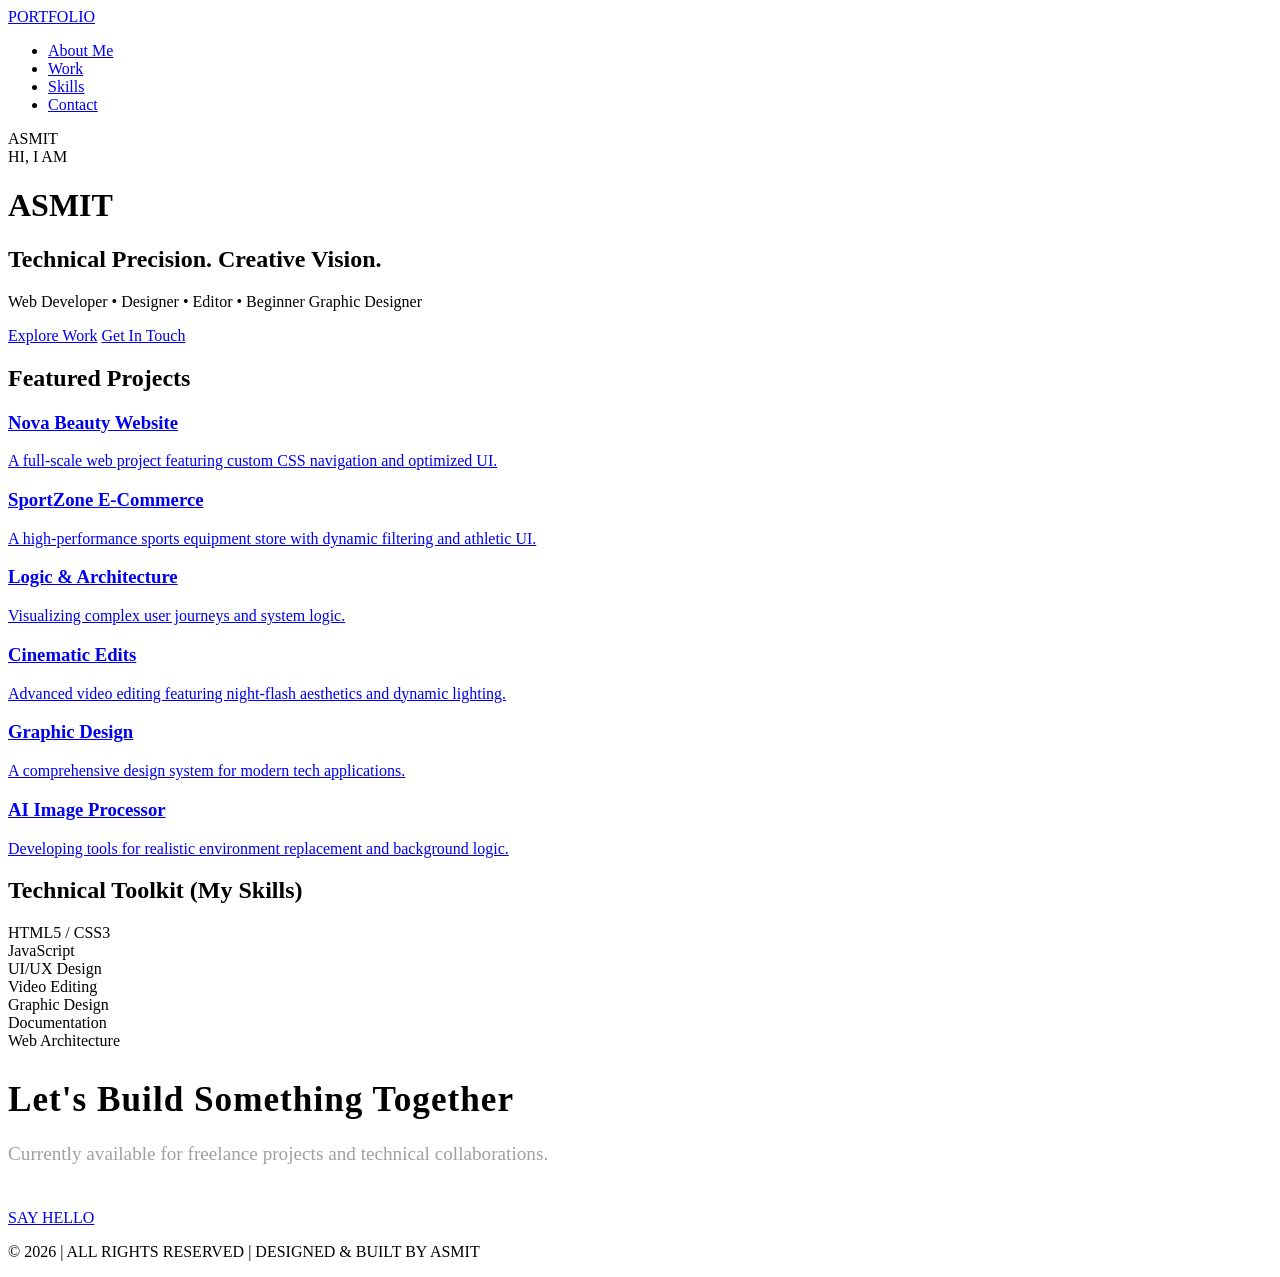
==== index.html @ d0f530a5 "Add files via upload" ====
<!DOCTYPE html>
<html lang="en">

<head>
    <meta charset="UTF-8">
    <meta name="viewport" content="width=device-width, initial-scale=1.0">
    <title>Asmit Portfolio | Developer & Designer</title>
    <link rel="icon" href="Media/logo/Portfolio.jpg">
    <link rel="stylesheet" href="CSS/style.css">
</head>

<body>
    <div id="menu-overlay" class="overlay"></div>
    <nav class="navbar">
        <div class="logo"><a href="index.html">PORTFOLIO</a></div>

        <ul class="nav-links" id="nav-links">
            <li><a href="about.html">About Me</a></li>
            <li><a href="#work">Work</a></li>
            <li><a href="#skills">Skills</a></li>
            <li><a href="contact.html">Contact</a></li>
        </ul>

        <div class="hamburger" id="hamburger">
            <div class="line"></div>
            <div class="line"></div>
            <div class="line"></div>
        </div>
    </nav>

    <header class="hero">
        <div class="hero-bg-text">ASMIT</div>

        <div class="hero-content">
            <div class="personal-branding">
                <span class="greeting">HI, I AM</span>
                <h1 class="main-name">ASMIT</h1>
            </div>
            <h2 class="hero-tagline">Technical Precision. <span class="cyan-glow">Creative Vision.</span></h2>
            <p class="hero-sub">Web Developer • Designer • Editor • Beginner Graphic Designer</p>

            <div class="hero-btns">
                <a href="#work" class="btn primary-btn">Explore Work</a>
                <a href="contact.html" class="btn secondary-btn">Get In Touch</a>
            </div>
        </div>
    </header>

    <section id="work" class="section">
        <h2 class="section-title">Featured Projects</h2>

        <div class="project-grid">
            <div class="project-card reveal">
                <a href="https://asmitnovabeauty.netlify.app/html/" target="_blank" class="project-link">
                    <div class="project-img" id="web-project"></div>
                    <div class="project-info">
                        <h3>Nova Beauty Website</h3>
                        <p>A full-scale web project featuring custom CSS navigation and optimized UI.</p>
                    </div>
                </a>
            </div>

            <div class="project-card reveal">
                <a href="https://asmitsportzone.netlify.app/html/" target="_blank" class="project-link">
                    <div class="project-img" id="sportzone-project"></div>
                    <div class="project-info">
                        <h3>SportZone E-Commerce</h3>
                        <p>A high-performance sports equipment store with dynamic filtering and athletic UI.</p>
                    </div>
                </a>
            </div>

            <div class="project-card reveal">
                <a href="work.html#logic" class="project-link">
                    <div class="project-img" id="logic-project"></div>
                    <div class="project-info">
                        <h3>Logic & Architecture</h3>
                        <p>Visualizing complex user journeys and system logic.</p>
                    </div>
                </a>
            </div>

            <div class="project-card reveal">
                <a href="work.html#edit" class="project-link">
                    <div class="project-img" id="edit-project"></div>
                    <div class="project-info">
                        <h3>Cinematic Edits</h3>
                        <p>Advanced video editing featuring night-flash aesthetics and dynamic lighting.</p>
                    </div>
                </a>
            </div>

            <div class="project-card reveal">
                <a href="work.html#graphic" class="project-link">
                    <div class="project-img" id="design-project"></div>
                    <div class="project-info">
                        <h3>Graphic Design</h3>
                        <p>A comprehensive design system for modern tech applications.</p>
                    </div>
                </a>
            </div>

            <div class="project-card reveal">
                <a href="work.html#AI" class="project-link">
                    <div class="project-img" id="app-project"></div>
                    <div class="project-info">
                        <h3>AI Image Processor</h3>
                        <p>Developing tools for realistic environment replacement and background logic.</p>
                    </div>
                </a>
            </div>
        </div>
    </section>

    <section id="skills" class="section reveal">
        <h2 class="section-title">Technical Toolkit <span class="cyan-glow">(My Skills)</span></h2>
        <div class="skills-grid">
            <div class="skill-item">HTML5 / CSS3</div>
            <div class="skill-item">JavaScript</div>
            <div class="skill-item">UI/UX Design</div>
            <div class="skill-item">Video Editing</div>
            <div class="skill-item">Graphic Design</div>
            <div class="skill-item">Documentation</div>
            <div class="skill-item">Web Architecture</div>
        </div>
    </section>


    <footer id="contact" class="section reveal">
        <div class="footer-content">
            <h2 class="cyan-glow"
                style="font-size: 2.2rem; font-weight: 800; letter-spacing: 1px; margin-bottom: 1rem;">
                Let's Build Something Together
            </h2>

            <p style="margin-bottom: 2.5rem; color: #a0a0a0; font-size: 1.2rem; line-height: 1.6; font-weight: 400;">
                Currently available for freelance projects and technical collaborations.
            </p>

            <a href="contact.html" class="btn primary-btn">SAY HELLO</a>

            <div class="footer-bottom">
                <p>© 2026 | ALL RIGHTS RESERVED | DESIGNED & BUILT BY <span>ASMIT</span></p>
            </div>
        </div>
    </footer>

    <script src="JS/main.js"></script>
</body>

</html>
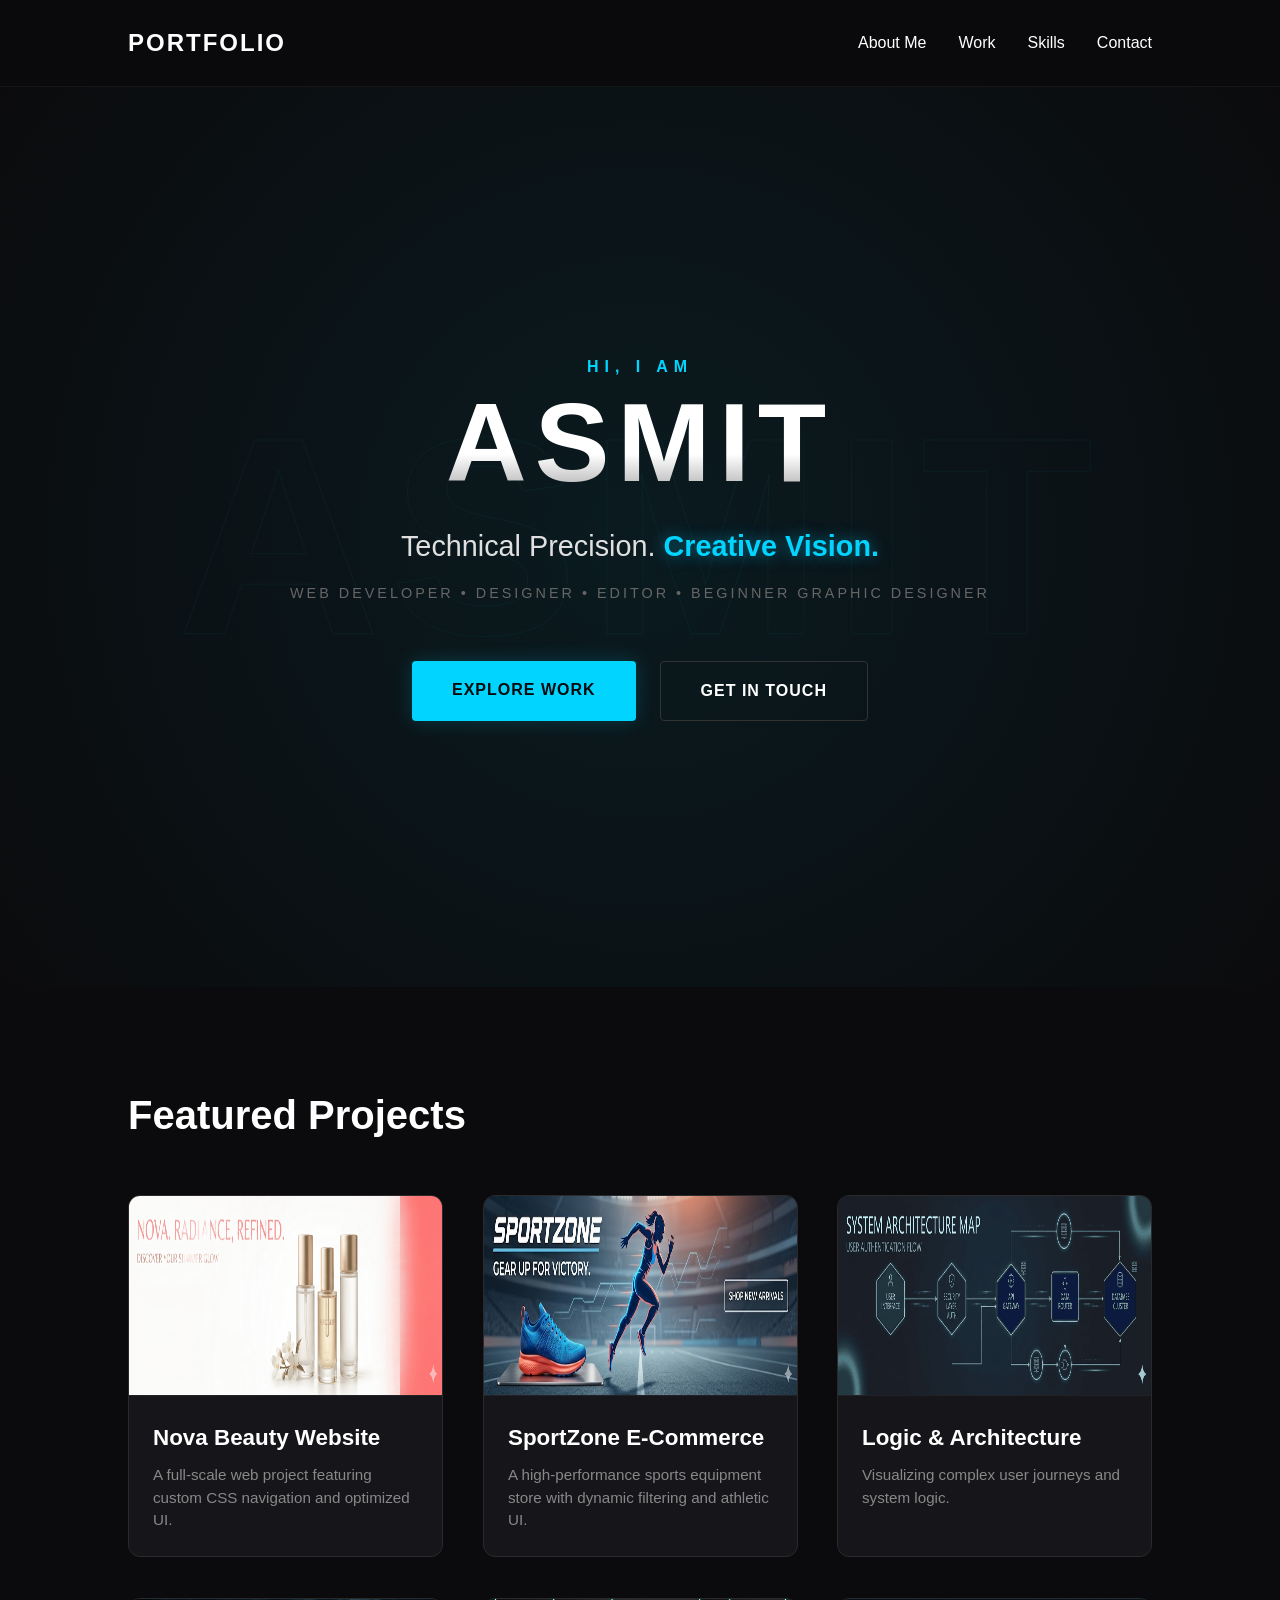
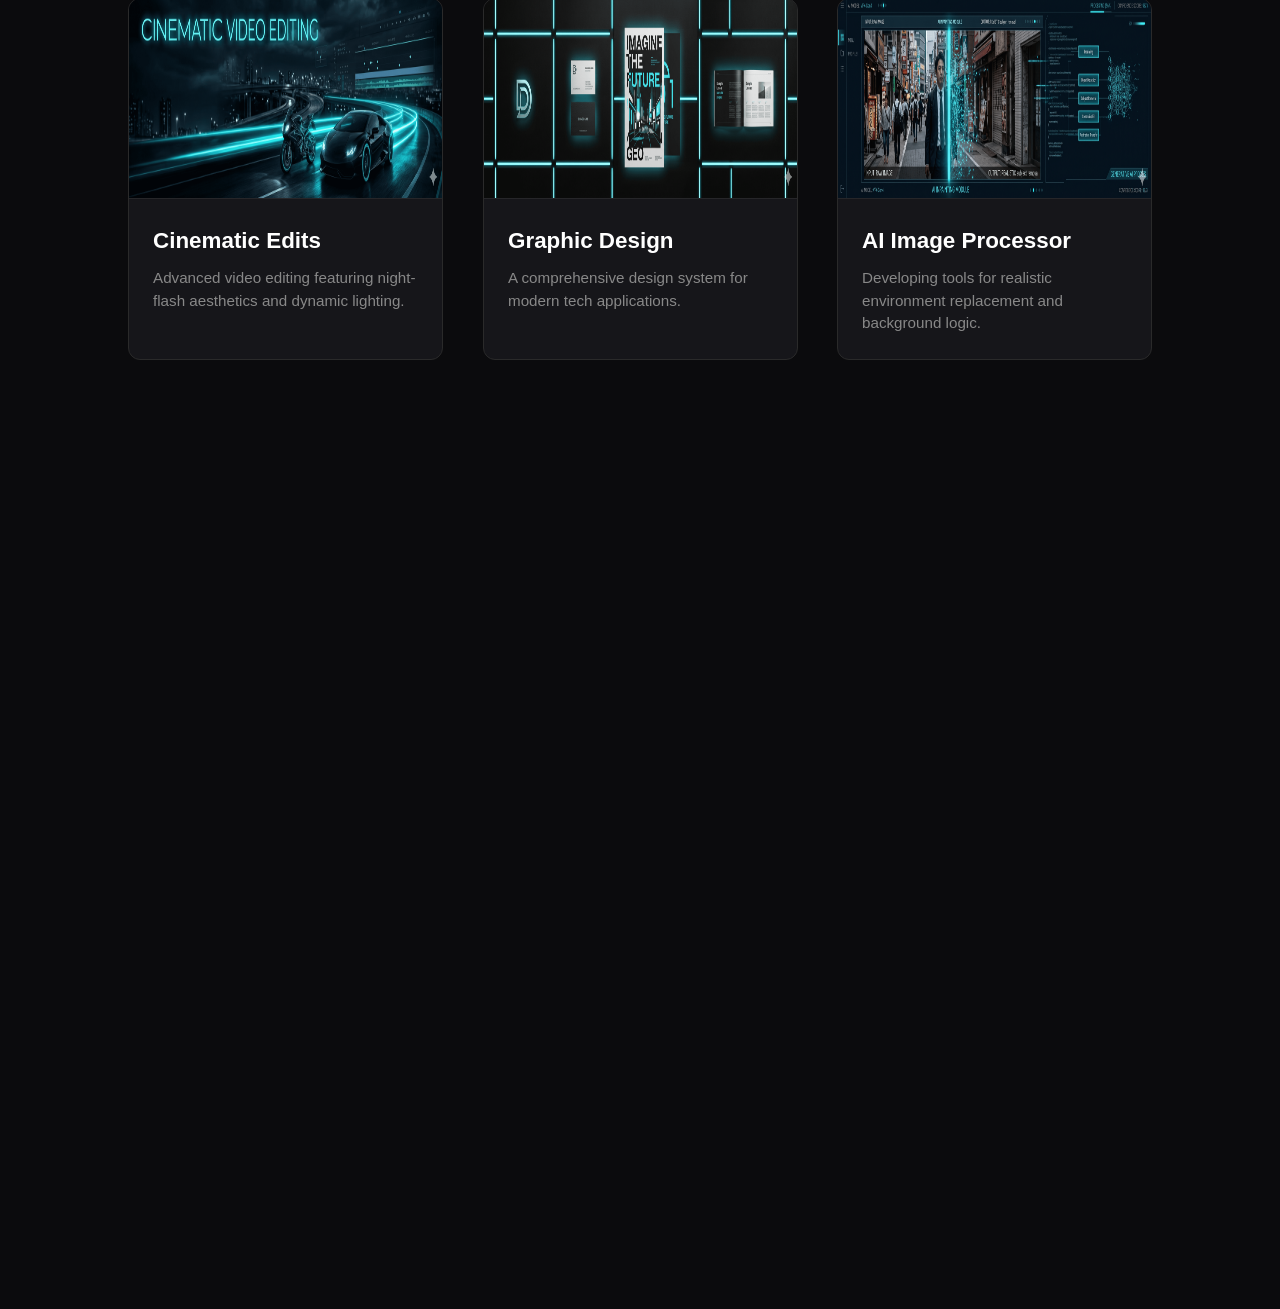
==== commit c5888ab3: "Add files via upload" ====
--- a/index.html
+++ b/index.html
@@ -7,6 +7,22 @@
     <title>Asmit Portfolio | Developer & Designer</title>
     <link rel="icon" href="Media/logo/Portfolio.jpg">
     <link rel="stylesheet" href="CSS/style.css">
+    <meta name="description"
+        content="Technical Precision. Creative Vision. Explore my web projects and cinematic video edits.">
+
+    <meta property="og:type" content="website">
+    <!-- <meta property="og:url" content="https://asmit666.github.io/asmit-portfolio/"> -->
+    <meta property="og:url" content="https://asmitsportfolio.netlify.app">
+    <meta property="og:title" content="Asmit Portfolio | Developer & Editor">
+    <meta property="og:description"
+        content="Technical Precision. Creative Vision. Explore my web projects and cinematic video edits.">
+    <meta property="og:image" content="https://asmit666.github.io/asmit-portfolio/Media/logo/Portfolio.jpg">
+    <meta property="twitter:card" content="summary_large_image">
+    <meta property="twitter:url" content="https://asmitsportfolio.netlify.app">
+    <meta property="twitter:title" content="Asmit Portfolio | Developer & Editor">
+    <meta property="twitter:description"
+        content="Technical Precision. Creative Vision. Explore my web projects and cinematic video edits.">
+    <meta property="twitter:image" content="https://asmit666.github.io/asmit-portfolio/Media/logo/Portfolio.jpg">
 </head>
 
 <body>
--- a/CSS/style.css
+++ b/CSS/style.css
@@ -0,0 +1,1755 @@
+/* =========================================
+   1. GLOBAL RESET & BASE STYLES
+   ========================================= */
+* {
+    margin: 0;
+    padding: 0;
+    box-sizing: border-box;
+    font-family: 'Segoe UI', Tahoma, Geneva, Verdana, sans-serif;
+}
+
+/* Cleaned Global Reset */
+/* Cleaned Global Reset */
+html {
+    scroll-behavior: smooth;
+}
+
+/* THE FIX: Only the body gets the x-axis lock. */
+body {
+    background-color: #0b0b0d;
+    color: #e0e0e0;
+    line-height: 1.6;
+    width: 100%;
+    min-height: 100vh;
+    position: relative;
+    overflow-x: hidden;
+}
+
+/* Mobile Scroll Lock (Cleaned to prevent jumping) */
+@media (max-width: 768px) {
+    body.no-scroll {
+        overflow: hidden !important;
+        height: 100vh !important;
+        position: fixed !important;
+    }
+
+    html {
+        overflow-x: hidden !important;
+    }
+}
+
+/* =========================================
+   2. NAVBAR STYLES
+   ========================================= */
+.navbar {
+    display: flex;
+    justify-content: space-between;
+    align-items: center;
+    padding: 1.5rem 10%;
+    background: rgba(11, 11, 13, 0.95);
+    backdrop-filter: blur(10px);
+    border-bottom: 1px solid rgba(255, 255, 255, 0.05);
+    position: sticky;
+    top: 0;
+    z-index: 1500;
+    /* Stays above everything */
+    filter: none !important;
+}
+
+.logo a {
+    font-size: 1.5rem;
+    font-weight: 800;
+    letter-spacing: 2px;
+    color: #fff;
+    text-decoration: none;
+    transition: 0.3s ease;
+}
+
+.logo a:hover {
+    color: #00d4ff;
+}
+
+.nav-links {
+    display: flex;
+    list-style: none;
+}
+
+.nav-links li a {
+    color: #fff;
+    text-decoration: none;
+    margin-left: 2rem;
+    font-weight: 500;
+    transition: 0.3s;
+    font-size: 1rem;
+}
+
+.nav-links li a:hover {
+    color: #00d4ff;
+}
+
+
+/* --- Hamburger Icon Styles --- */
+.hamburger {
+    display: none;
+    /* Desktop default */
+    flex-direction: column;
+    justify-content: space-around;
+    width: 30px;
+    /* Explicit width */
+    height: 21px;
+    /* Explicit height */
+    background: transparent;
+    border: none;
+    cursor: pointer;
+    padding: 0;
+    z-index: 2100;
+    /* Must be higher than the tray */
+}
+
+.line {
+    width: 30px;
+    height: 3px;
+    background-color: #00d4ff;
+    /* Using your Cyan Glow so it stands out */
+    border-radius: 10px;
+    transition: all 0.3s linear;
+    position: relative;
+}
+
+@media (max-width: 768px) {
+    .hamburger {
+        display: flex;
+        /* Show on mobile */
+    }
+}
+
+@media (max-width: 768px) {
+    .nav-links {
+        position: fixed;
+        right: -100%;
+        top: 0;
+        width: 60%;
+        /* Narrower, more professional width */
+        height: 100vh;
+        background: #0b0b0d;
+        display: flex;
+        flex-direction: column;
+        align-items: flex-start;
+        /* Align text to the left */
+        justify-content: center;
+        padding-left: 40px;
+        /* Give the text some breathing room from the edge */
+        transition: 0.4s cubic-bezier(0.4, 0, 0.2, 1);
+        z-index: 2000;
+        box-shadow: -10px 0 30px rgba(0, 0, 0, 0.9);
+        border-left: 1px solid #1a1a1a;
+        filter: none !important;
+    }
+
+    .nav-links.active {
+        right: 0;
+        /* Slide in perfectly */
+    }
+
+    .nav-links li {
+        margin: 1rem 0;
+        /* Space out the links vertically */
+    }
+
+    .nav-links li a {
+        font-size: 1.2rem;
+        /* Slightly smaller, cleaner font */
+        letter-spacing: 2px;
+        text-transform: uppercase;
+    }
+}
+
+.no-scroll {
+    overflow: hidden;
+}
+
+.no-scroll .hero,
+.no-scroll .section {
+    filter: none !important;
+    /* Remove the smudge */
+}
+
+.navbar,
+.nav-links,
+.hamburger {
+    filter: none !important;
+    /* Forces these to stay crisp */
+    -webkit-filter: none !important;
+}
+
+
+/* --- Animation Styles --- */
+/* Reveal Base State */
+/* --- Animation Base States --- */
+.reveal {
+    opacity: 0;
+    transform: translateY(20px);
+    transition: opacity 0.5s ease-out, transform 0.5s ease-out;
+    visibility: hidden;
+    will-change: opacity, transform;
+}
+
+/* --- Animation Active State (Triggered by JS) --- */
+.reveal.active {
+    opacity: 1;
+    transform: translateY(0);
+    visibility: visible;
+}
+
+/* Optional: Staggered animation for project cards */
+.project-card.reveal {
+    transition-delay: 0.2s;
+    /* Wait a tiny bit before showing cards */
+}
+
+/* Hamburger "X" Animation */
+.hamburger.toggle .line:nth-child(1) {
+    transform: rotate(-45deg) translate(-5px, 6px);
+}
+
+.hamburger.toggle .line:nth-child(2) {
+    opacity: 0;
+}
+
+.hamburger.toggle .line:nth-child(3) {
+    transform: rotate(45deg) translate(-5px, -6px);
+}
+
+/* =========================================
+   3. HERO SECTION (The "Leak-Proof" Panel)
+   ========================================= */
+.hero {
+    height: 100vh;
+    display: flex;
+    align-items: center;
+    justify-content: center;
+    text-align: center;
+    position: relative;
+    overflow: hidden;
+    /* Central Radial Glow */
+    background: radial-gradient(circle at center,
+            rgba(0, 212, 255, 0.08) 0%,
+            rgba(11, 11, 13, 1) 100%);
+}
+
+/* Giant Watermark Background */
+.hero-bg-text {
+    position: absolute;
+    font-size: 22vw;
+    font-weight: 900;
+    color: transparent;
+    -webkit-text-stroke: 1px rgba(0, 212, 255, 0.05);
+    top: 50%;
+    left: 50%;
+    transform: translate(-50%, -50%);
+    z-index: 1;
+    /* Lowest Layer */
+    pointer-events: none;
+    /* CRITICAL: Clicks pass right through to buttons */
+    letter-spacing: 10px;
+    user-select: none;
+    white-space: nowrap;
+}
+
+/* Foreground Container */
+.hero-content {
+    position: relative;
+    z-index: 10;
+    /* Above the background text */
+    max-width: 1000px;
+    padding: 0 20px;
+}
+
+.greeting {
+    font-size: 1rem;
+    letter-spacing: 6px;
+    color: #00d4ff;
+    font-weight: 600;
+    display: block;
+    margin-bottom: 0.5rem;
+}
+
+.main-name {
+    font-size: 7rem;
+    font-weight: 900;
+    letter-spacing: 8px;
+    line-height: 1;
+    margin-bottom: 1.5rem;
+    background: linear-gradient(to bottom, #ffffff 60%, #a0a0a0 100%);
+    background-clip: text;
+    -webkit-background-clip: text;
+    color: transparent;
+    -webkit-text-fill-color: transparent;
+    text-transform: uppercase;
+}
+
+.hero-tagline {
+    font-size: 1.8rem;
+    font-weight: 400;
+    margin-bottom: 0.8rem;
+}
+
+.cyan-glow {
+    color: #00d4ff;
+    font-weight: 600;
+    text-shadow: 0 0 15px rgba(0, 212, 255, 0.5);
+}
+
+.hero-sub {
+    color: #666;
+    font-size: 0.9rem;
+    letter-spacing: 3px;
+    text-transform: uppercase;
+    margin-bottom: 3.5rem;
+}
+
+/* =========================================
+   4. BUTTON STYLES
+   ========================================= */
+.hero-btns {
+    display: flex;
+    gap: 1.5rem;
+    justify-content: center;
+}
+
+.btn {
+    padding: 1rem 2.5rem;
+    border-radius: 4px;
+    text-decoration: none;
+    text-transform: uppercase;
+    letter-spacing: 1px;
+    font-weight: 700;
+    transition: 0.4s cubic-bezier(0.25, 1, 0.5, 1);
+}
+
+.primary-btn {
+    background: #00d4ff;
+    color: #0b0b0d;
+    box-shadow: 0 0 20px rgba(0, 212, 255, 0.2);
+}
+
+.secondary-btn {
+    border: 1px solid #333;
+    color: #ffffff;
+}
+
+.btn:hover {
+    transform: translateY(-5px);
+    background: #ffffff;
+    color: #0b0b0d;
+    box-shadow: 0 10px 30px rgba(255, 255, 255, 0.3);
+}
+
+
+/* =========================================
+   PROJECT SECTION STYLES
+   ========================================= */
+.section {
+    padding: 6rem 10%;
+    background-color: #0b0b0d;
+    /* Ensures a solid floor for the section */
+    position: relative;
+    z-index: 5;
+}
+
+.section-title {
+    font-size: 2.5rem;
+    margin-bottom: 3rem;
+    color: #fff;
+    text-align: left;
+}
+
+.project-grid {
+    display: grid;
+    grid-template-columns: repeat(3, 1fr);
+    /* 3 Equal Columns */
+    gap: 2rem;
+}
+
+.project-card {
+    background: #16161a;
+    border-radius: 12px;
+    border: 1px solid #2a2a2a;
+    overflow: hidden;
+    transition: transform 0.6s ease, border-color 0.6s ease;
+    cursor: pointer;
+    position: relative;
+}
+
+.project-card a {
+    text-decoration: none;
+    color: inherit;
+    display: block;
+    width: 100%;
+    height: 100%;
+}
+
+/* The Link Wrapper */
+.project-link {
+    text-decoration: none;
+    color: inherit;
+    display: block;
+}
+
+.project-card:hover {
+    transform: translateY(-10px);
+    border-color: #00d4ff;
+    box-shadow: 0 10px 30px rgba(0, 212, 255, 0.1);
+}
+
+/* Image Handling */
+.project-img {
+    height: 200px;
+    background-size: 100% 100%;
+    /* background-size: cover;  */
+    background-position: center;
+    background-repeat: no-repeat;
+    transition: transform 0.6s ease;
+    border-bottom: 1px solid rgba(255, 255, 255, 0.05);
+}
+
+.project-card:hover .project-img {
+    transform: scale(1.05);
+}
+
+/* Project Info Text */
+.project-info {
+    padding: 1.5rem;
+}
+
+.project-info h3 {
+    font-size: 1.4rem;
+    margin-bottom: 0.5rem;
+    color: #fff;
+    transition: color 0.6s;
+}
+
+.project-card:hover h3 {
+    color: #00d4ff;
+}
+
+.project-info p {
+    color: #888;
+    font-size: 0.95rem;
+    line-height: 1.5;
+}
+
+/* Specific Project Backgrounds */
+#web-project {
+    background-image: url('../Media/Project/Nova Beauty.png');
+}
+
+#sportzone-project {
+    background-image: url('../Media/Project/Sportzone.png');
+}
+
+#logic-project {
+    background-image: url('../Media/Project/logic-hero.png');
+}
+
+/* Update the Project Grid to handle more items */
+.project-grid {
+    display: grid;
+    grid-template-columns: repeat(3, 1fr);
+    /* 3 cards per row on Desktop */
+    gap: 2.5rem;
+    /* Slightly more gap for the 6-card layout */
+}
+
+/* Specific Project Backgrounds (Placeholders) */
+#edit-project {
+    background-color: #1a1a1e;
+    background-image: url('../Media/Project/VideoEdit3.png');
+}
+
+#design-project {
+    background-color: #1a1a1e;
+    background-image: url('../Media/Project/Design.png');
+}
+
+#app-project {
+    background-color: #1a1a1e;
+    background-image: url('../Media/Project/AI.png');
+}
+
+/* Tablet Fix: 2 cards per row */
+@media (max-width: 1024px) {
+    .project-grid {
+        grid-template-columns: repeat(2, 1fr);
+    }
+}
+
+/* Mobile Fix: 1 card per row */
+@media (max-width: 768px) {
+    .project-grid {
+        grid-template-columns: 1fr;
+    }
+}
+
+
+/* --- Skills Section --- */
+.skills-grid {
+    display: flex;
+    flex-wrap: wrap;
+    gap: 1.2rem;
+    justify-content: flex-start;
+}
+
+.skill-item {
+    padding: 0.8rem 1.8rem;
+    background: #16161a;
+    border: 1px solid #2a2a2a;
+    border-radius: 4px;
+    font-size: 0.95rem;
+    font-weight: 500;
+    color: #a0a0a0;
+    transition: all 0.3s ease;
+    cursor: default;
+    border-bottom: 2px solid transparent;
+}
+
+.skill-item:hover {
+    color: #ffffff;
+    background: #1c1c21;
+    border-color: #333;
+    border-bottom: 2px solid #00d4ff;
+    /* Our signature Cyan glow */
+    transform: translateY(-5px);
+    box-shadow: 0 10px 20px rgba(0, 0, 0, 0.4);
+}
+
+
+
+
+/* =========================================
+   5. MOBILE RESPONSIVENESS
+   ========================================= */
+@media (max-width: 768px) {
+    .main-name {
+        font-size: 3.5rem;
+        letter-spacing: 4px;
+    }
+
+    .hero-tagline {
+        font-size: 1.3rem;
+    }
+
+    .hero-btns {
+        flex-direction: column;
+        align-items: center;
+    }
+}
+
+/* =========================================
+   RESPONSIVE GRID
+   ========================================= */
+@media (max-width: 1024px) {
+    .project-grid {
+        grid-template-columns: repeat(2, 1fr);
+    }
+}
+
+@media (max-width: 768px) {
+    .project-grid {
+        grid-template-columns: 1fr;
+    }
+
+    .section {
+        padding: 4rem 5%;
+    }
+}
+
+/* Mobile adjust for skills */
+@media (max-width: 768px) {
+    .skills-grid {
+        display: grid;
+        grid-template-columns: 1fr;
+        gap: 1rem;
+        width: 100%;
+
+        /* THE FIX: These two lines center the boxes */
+        justify-items: center;
+        align-content: center;
+    }
+
+    .skill-item {
+        width: max-content;
+        /* Your existing choice */
+        min-width: 200px;
+        /* Optional: keeps them from being too thin */
+        text-align: center;
+    }
+}
+
+/* Mobile fix for bottom bar */
+@media (max-width: 768px) {
+    .footer-credits {
+        flex-direction: column;
+        gap: 15px;
+        text-align: center;
+    }
+}
+
+
+
+.overlay {
+    position: fixed;
+    top: 0;
+    left: 0;
+    width: 100%;
+    height: 100%;
+    background: rgba(0, 0, 0, 0.4);
+    /* Dark tint */
+
+    /* This is the magic line: it blurs what is UNDER the overlay, 
+       but doesn't touch anything OVER it (like the menu) */
+    backdrop-filter: blur(8px);
+    -webkit-backdrop-filter: blur(8px);
+
+    display: none;
+    z-index: 1400;
+}
+
+.overlay.active {
+    display: block !important;
+    /* Forces it to show */
+    opacity: 1;
+}
+
+
+/* --- Premium Footer Container --- */
+/* --- Refined Professional Footer --- */
+.section#contact {
+    position: relative;
+    background-color: #0b0b0d;
+    background-image:
+        linear-gradient(rgba(0, 212, 255, 0.015) 1px, transparent 1px),
+        linear-gradient(90deg, rgba(0, 212, 255, 0.015) 1px, transparent 1px);
+    background-size: 40px 40px;
+    /* Smaller, tighter grid */
+    padding: 120px 10% 40px 10% !important;
+    /* More breathing room */
+    overflow: hidden;
+    border-top: 1px solid rgba(255, 255, 255, 0.03);
+}
+
+/* Softer Bottom Aura */
+/* --- Refined Centered Footer --- */
+.section#contact {
+    position: relative;
+    background-color: #0b0b0d;
+    background-image:
+        linear-gradient(rgba(0, 212, 255, 0.015) 1px, transparent 1px),
+        linear-gradient(90deg, rgba(0, 212, 255, 0.015) 1px, transparent 1px);
+    background-size: 40px 40px;
+    padding: 120px 10% 60px 10% !important;
+    overflow: hidden;
+    border-top: 1px solid rgba(255, 255, 255, 0.03);
+    text-align: center;
+    /* Forces everything inside to center */
+}
+
+/* Softer Bottom Aura */
+/* =========================================
+   FINAL REFINED FOOTER (No Extra Gaps)
+   ========================================= */
+
+footer#contact.section {
+    position: relative;
+    background-color: #0b0b0d;
+    background-image:
+        linear-gradient(rgba(0, 212, 255, 0.01) 1px, transparent 1px),
+        linear-gradient(90deg, rgba(0, 212, 255, 0.01) 1px, transparent 1px);
+    background-size: 30px 30px;
+
+    /* We force the padding here to be tight at the bottom */
+    padding-top: 100px !important;
+    padding-bottom: 30px !important;
+    margin-bottom: 0 !important;
+
+    overflow: hidden;
+    border-top: 1px solid rgba(255, 255, 255, 0.03);
+    text-align: center;
+    width: 100%;
+}
+
+/* Soft Glow */
+footer#contact.section::after {
+    content: '';
+    position: absolute;
+    bottom: -150px;
+    left: 50%;
+    transform: translateX(-50%);
+    width: 400px;
+    height: 200px;
+    background: radial-gradient(circle, rgba(0, 212, 255, 0.05) 0%, transparent 70%);
+    pointer-events: none;
+}
+
+.footer-content {
+    position: relative;
+    z-index: 10;
+    max-width: 700px;
+    margin: 0 auto;
+}
+
+/* Balanced Text Sizes */
+.footer-content h2 {
+    font-size: 2rem;
+    font-weight: 800;
+    margin-bottom: 0.8rem;
+}
+
+.footer-content p {
+    margin-bottom: 2rem;
+    color: #888;
+    font-size: 1.1rem;
+}
+
+/* --- THE COPYRIGHT LINE --- */
+.footer-bottom {
+    width: 100%;
+    margin-top: 4rem;
+    /* Space between button and line */
+    padding-top: 1.2rem;
+    border-top: 1px solid rgba(255, 255, 255, 0.05);
+    color: #444;
+    font-size: 0.65rem;
+    letter-spacing: 2px;
+    text-transform: uppercase;
+}
+
+.footer-bottom p {
+    font-size: 0.8rem !important;
+    /* This forces it to get smaller */
+    margin-top: 0 !important;
+    /* Use the footer-bottom margin instead */
+    margin-bottom: 0 !important;
+    /* Use the footer-bottom margin instead */
+}
+
+.footer-bottom span {
+    color: #00d4ff;
+    font-weight: 700;
+}
+
+/* PC Specific Tweak to kill any body-end gaps */
+@media (min-width: 1024px) {
+    body {
+        margin-bottom: 0;
+        padding-bottom: 0;
+    }
+}
+
+
+@media (max-width: 768px) {
+    /* ... keep your other mobile styles ... */
+
+    .project-img {
+        /* 1. Remove the fixed height that's causing the gaps */
+        height: 130px !important;
+        /* aspect-ratio: 16 / 9 !important; */
+
+        /* 3. Make sure the image fills this new shape */
+        background-size: 100% 100% !important;
+        background-position: center !important;
+        background-repeat: no-repeat !important;
+        border-bottom: none !important;
+    }
+
+
+    #web-project {
+        background-color: #ffffff !important;
+    }
+
+    /* White for Nova */
+    #sportzone-project {
+        background-color: #0b0c11 !important;
+    }
+
+    /* Dark for SportZone */
+    #logic-project {
+        background-color: #05070a !important;
+    }
+
+
+    .project-card {
+        background: #16161a;
+        /* Keep the card dark */
+        margin-bottom: 2rem;
+    }
+
+    .project-info {
+        /* Reducing padding slightly so the card doesn't feel bloated */
+        padding: 1.2rem;
+    }
+
+    .project-info h3 {
+        font-size: 1.2rem;
+        /* Scaled down for mobile screens */
+    }
+}
+
+
+
+
+
+
+
+
+/* =========================================
+   WORK PAGE & SLIDER STYLES
+   ========================================= */
+
+.work-header {
+    padding: 120px 10% 30px 10%;
+    text-align: center;
+}
+
+.slider-section {
+    padding: 2rem 10% 100px 10%;
+}
+
+.slider-container {
+    position: relative;
+    max-width: 1100px;
+    margin: 0 auto;
+    background: #16161a;
+    border-radius: 15px;
+    border: 1px solid #2a2a2a;
+    overflow: hidden;
+    box-shadow: 0 20px 50px rgba(0, 0, 0, 0.5);
+}
+
+.slide {
+    display: none;
+    /* Hidden by default */
+    padding: 40px;
+    animation: fadeEffect 0.8s;
+}
+
+.slide.active {
+    display: block;
+}
+
+@keyframes fadeEffect {
+    from {
+        opacity: 0;
+    }
+
+    to {
+        opacity: 1;
+    }
+}
+
+/* Image Box */
+.chart-box {
+    width: 100%;
+    background: #0b0b0d;
+    border-radius: 10px;
+    padding: 20px;
+    margin-bottom: 30px;
+    border: 1px solid rgba(255, 255, 255, 0.05);
+
+    /* Flexbox se image hamesha center me rahegi */
+    display: flex;
+    justify-content: center;
+    align-items: center;
+}
+
+.chart-box img {
+    width: auto;
+    /* Width automatically adjust hogi */
+    height: auto;
+    max-width: 100%;
+    /* Mobile par screen se bahar nahi jayegi */
+    max-height: 65vh;
+    /* MAGIC LINE: Image height screen ke 65% se zyada nahi hogi */
+    display: block;
+    border-radius: 5px;
+    box-shadow: 0 5px 25px rgba(0, 0, 0, 0.5);
+    /* Thoda 3D depth ke liye */
+
+    filter: invert(1);
+    mix-blend-mode: screen;
+}
+
+/* Text Details */
+.chart-details h3 {
+    color: #00d4ff;
+    font-size: 1.8rem;
+    margin-bottom: 15px;
+}
+
+.chart-details p {
+    color: #a0a0a0;
+    font-size: 1.1rem;
+    line-height: 1.8;
+}
+
+/* Navigation Buttons */
+.slider-btn {
+    position: absolute;
+    top: 40%;
+    transform: translateY(-50%);
+    background: rgba(0, 212, 255, 0.1);
+    border: 1px solid #00d4ff;
+    color: #00d4ff;
+    padding: 15px;
+    cursor: pointer;
+    border-radius: 50%;
+    z-index: 100;
+    transition: 0.3s;
+}
+
+.slider-btn:hover {
+    background: #00d4ff;
+    color: #0b0b0d;
+}
+
+.prev {
+    left: 20px;
+}
+
+.next {
+    right: 20px;
+}
+
+/* Dots Navigation */
+.dots-container {
+    text-align: center;
+    padding: 20px 0;
+}
+
+.dot {
+    height: 10px;
+    width: 10px;
+    margin: 0 5px;
+    background-color: #333;
+    border-radius: 50%;
+    display: inline-block;
+    cursor: pointer;
+    transition: 0.3s;
+}
+
+.dot.active {
+    background-color: #00d4ff;
+    width: 30px;
+    border-radius: 10px;
+}
+
+/* =========================================
+   WORK.HTML MOBILE FIXES
+   ========================================= */
+@media (max-width: 768px) {
+
+    /* 1. Shrink the giant heading so it fits the screen */
+    .work-header h1,
+    .work-header h2 {
+        font-size: 2.8rem !important;
+        letter-spacing: 0px !important;
+        /* Kam spacing se word shrink ho jayega */
+        line-height: 1.2 !important;
+        word-wrap: break-word;
+    }
+
+    /* 2. Hide the giant watermark text on mobile if it's causing smudges */
+    .work-header .hero-bg-text {
+        display: none !important;
+    }
+
+    /* 3. Fix the Slider Buttons overlapping the text */
+    .slider-btn {
+        top: 28% !important;
+        /* Buttons ko thoda upar image ke paas shift karega */
+        padding: 10px !important;
+        /* Mobile ke liye thode chote buttons */
+        transform: translateY(0) !important;
+    }
+
+
+    /* =========================================
+       WORK.HTML SLIDER MOBILE FIXES
+       ========================================= */
+    /* 1. Card ki faltu padding kam karo taaki space mile */
+    .slide {
+        padding: 20px 15px !important;
+    }
+
+    /* 2. Image box ko expand karo */
+    .chart-box {
+        padding: 5px !important;
+        /* Image edges tak jayegi */
+        margin-bottom: 20px !important;
+    }
+
+    /* 3. Image ko full width lene do */
+    .chart-box img {
+        width: 100% !important;
+        max-height: 45vh !important;
+        /* Agar lamba chart hua toh limits me rahega */
+        border-radius: 8px !important;
+    }
+
+    /* 4. Arrow Buttons ko theek se image ke upar set karo */
+    .slider-btn {
+        /* Percentage ki jagah Fixed Pixels use karenge taaki text lamba hone par buttons neeche na giren */
+        top: 110px !important;
+        padding: 8px 12px !important;
+        /* Thode chhote, neat arrows */
+        font-size: 1rem !important;
+    }
+
+    /* Arrows ko ekdum edges par push karo */
+    .prev {
+        left: 5px !important;
+    }
+
+    .next {
+        right: 5px !important;
+    }
+
+    /* 5. Heading ko thoda theek karo taaki arrows se na takraye */
+    .chart-details h3 {
+        font-size: 1.5rem !important;
+        margin-top: 5px !important;
+    }
+}
+
+
+
+/* =========================================
+   CINEMATIC VIDEO GRID
+   ========================================= */
+.cinematic-section {
+    width: 100%;
+}
+
+.video-grid {
+    display: grid;
+    /* Force 2 columns to make videos significantly bigger */
+    grid-template-columns: repeat(2, 1fr);
+    gap: 4rem;
+    /* Professional breathing space */
+    max-width: 1350px;
+    /* Increased from 1200px to make videos look BIG */
+    margin: 60px auto;
+    padding: 0 25px;
+}
+
+.video-card {
+    background: #111114;
+    border-radius: 12px;
+    overflow: hidden;
+    border: 1px solid rgba(255, 255, 255, 0.05);
+    box-shadow: 0 10px 30px rgba(0, 0, 0, 0.5);
+    transition: transform 0.4s cubic-bezier(0.175, 0.885, 0.32, 1.275),
+        border-color 0.4s ease,
+        box-shadow 0.4s ease;
+}
+
+.video-card:hover {
+    transform: translateY(-12px);
+    /* Slightly higher lift for more impact */
+    border-color: #00d4ff;
+    box-shadow: 0 20px 45px rgba(0, 212, 255, 0.2);
+}
+
+.video-card video {
+    width: 100%;
+    aspect-ratio: 16 / 9;
+    /* Cinematic standard */
+    display: block;
+    background: #000;
+    outline: none;
+    border-bottom: 3px solid #00d4ff;
+}
+
+.last-video {
+    grid-column: span 2;
+    /* Takes full width of the grid row */
+    justify-self: center;
+    /* Centers itself within that row */
+    width: 70%;
+    /* Keeps it large but distinguishes it as 'Featured' */
+}
+
+.video-info {
+    padding: 1.5rem;
+}
+
+.video-info h3 {
+    color: #fff;
+    font-size: 1.4rem;
+    margin-bottom: 8px;
+    letter-spacing: 1px;
+}
+
+.video-info p {
+    color: #a0a0a0;
+    font-size: 0.9rem;
+    font-weight: 500;
+}
+
+/* =========================================
+   MOBILE RESPONSIVENESS FOR VIDEOS
+   ========================================= */
+@media (max-width: 768px) {
+    .video-grid {
+        grid-template-columns: 1fr;
+        /* Stacks videos vertically on phones */
+        gap: 2.5rem;
+    }
+
+    .video-info h3 {
+        font-size: 1.2rem;
+    }
+
+    .last-video {
+        grid-column: span 1;
+        width: 100%;
+    }
+}
+
+
+/* =========================================
+   CONTACT PAGE STYLES
+   ========================================= */
+.contact-container {
+    display: flex;
+    gap: 0;
+    max-width: 1000px;
+    margin: 0 auto;
+    background: #111114;
+    border-radius: 15px;
+    border: 1px solid rgba(255, 255, 255, 0.05);
+    overflow: hidden;
+    box-shadow: 0 15px 40px rgba(0, 0, 0, 0.4);
+}
+
+/* Left Side Info */
+.contact-info {
+    flex: 1;
+    padding: 50px 40px;
+    background: linear-gradient(135deg, #16161a 0%, #111114 100%);
+    border-right: 1px solid rgba(255, 255, 255, 0.05);
+}
+
+.contact-info h3 {
+    color: #fff;
+    font-size: 1.8rem;
+    margin-bottom: 15px;
+}
+
+.contact-info p {
+    color: #a0a0a0;
+    margin-bottom: 40px;
+    line-height: 1.6;
+    font-size: 0.95rem;
+}
+
+/* Social Buttons */
+.social-links {
+    display: flex;
+    flex-direction: column;
+    gap: 15px;
+}
+
+.social-btn {
+    display: inline-block;
+    padding: 12px 20px;
+    background: rgba(0, 212, 255, 0.05);
+    color: #00d4ff;
+    text-decoration: none;
+    border-radius: 8px;
+    border: 1px solid rgba(0, 212, 255, 0.2);
+    transition: all 0.3s ease;
+    text-align: center;
+    font-weight: 600;
+    letter-spacing: 1px;
+}
+
+.social-btn:hover {
+    background: #00d4ff;
+    color: #000;
+    box-shadow: 0 0 20px rgba(0, 212, 255, 0.4);
+    transform: translateX(5px);
+}
+
+/* Right Side Form */
+.contact-form-box {
+    flex: 1.5;
+    padding: 50px 40px;
+}
+
+.contact-form {
+    display: flex;
+    flex-direction: column;
+    gap: 20px;
+}
+
+.input-group input,
+.input-group textarea {
+    width: 100%;
+    padding: 16px;
+    background: #08080a;
+    border: 1px solid #2a2a2a;
+    border-radius: 8px;
+    color: #fff;
+    font-family: inherit;
+    font-size: 1rem;
+    transition: all 0.3s ease;
+}
+
+.input-group input:focus,
+.input-group textarea:focus {
+    outline: none;
+    border-color: #00d4ff;
+    box-shadow: 0 0 15px rgba(0, 212, 255, 0.15);
+    background: #0b0b0e;
+}
+
+.submit-btn {
+    padding: 16px;
+    background: #00d4ff;
+    color: #000;
+    border: none;
+    border-radius: 8px;
+    font-size: 1.1rem;
+    font-weight: 700;
+    cursor: pointer;
+    transition: all 0.3s ease;
+    text-transform: uppercase;
+    letter-spacing: 2px;
+    margin-top: 10px;
+}
+
+.submit-btn:hover {
+    background: #fff;
+    box-shadow: 0 0 25px rgba(255, 255, 255, 0.4);
+}
+
+/* Mobile Responsiveness */
+@media (max-width: 768px) {
+    .contact-container {
+        flex-direction: column;
+    }
+
+    .contact-info {
+        border-right: none;
+        border-bottom: 1px solid rgba(255, 255, 255, 0.05);
+        padding: 30px 20px;
+    }
+
+    .contact-form-box {
+        padding: 30px 20px;
+    }
+}
+
+
+
+/* Skill Cards Styling */
+.skill-card {
+    background: #111114;
+    padding: 30px 20px;
+    border-radius: 15px;
+    text-align: center;
+    border: 1px solid rgba(255, 255, 255, 0.05);
+    transition: all 0.4s ease;
+    cursor: default;
+}
+
+.skill-icon {
+    font-size: 1.5rem;
+    font-weight: 800;
+    color: #00d4ff;
+    margin-bottom: 10px;
+    display: block;
+}
+
+.skill-card span {
+    color: #666;
+    font-size: 0.8rem;
+    text-transform: uppercase;
+    letter-spacing: 1px;
+}
+
+.skill-card:hover {
+    transform: translateY(-10px);
+    border-color: #00d4ff;
+    background: #16161a;
+    box-shadow: 0 10px 30px rgba(0, 212, 255, 0.15);
+}
+
+.skill-card:hover .skill-icon {
+    text-shadow: 0 0 15px #00d4ff;
+}
+
+
+/* =========================================
+   ABOUT PAGE: PERFECT SYMMETRY GRID
+   ========================================= */
+.about-skills-grid {
+    display: grid;
+    grid-template-columns: repeat(6, 1fr);
+    /* Desktop: 4 Equal Columns */
+    gap: 20px;
+    width: 100%;
+}
+
+.about-skill-card {
+    background: #111114;
+    border: 1px solid rgba(255, 255, 255, 0.05);
+    border-radius: 15px;
+    aspect-ratio: 1 / 1;
+    /* FORCES PERFECT SQUARE SHAPE */
+    display: flex;
+    flex-direction: column;
+    align-items: center;
+    justify-content: center;
+    text-align: center;
+    padding: 15px;
+    transition: transform 0.3s ease, box-shadow 0.3s ease, border-color 0.3s ease;
+}
+
+.about-skill-card:hover {
+    transform: translateY(-8px);
+    border-color: #00d4ff;
+    box-shadow: 0 10px 30px rgba(0, 212, 255, 0.15);
+}
+
+.about-skill-card .skill-icon {
+    font-size: 1.4rem;
+    font-weight: 800;
+    color: #00d4ff;
+    margin-bottom: 8px;
+    text-shadow: 0 0 10px rgba(0, 212, 255, 0.3);
+}
+
+.about-skill-card span {
+    color: #666;
+    font-size: 0.7rem;
+    text-transform: uppercase;
+    letter-spacing: 1px;
+    font-weight: 500;
+    line-height: 1.2;
+    max-width: 90%;
+}
+
+/* RESPONSIVE: Mobile View */
+@media (max-width: 768px) {
+    .about-skills-grid {
+        grid-template-columns: repeat(2, 1fr);
+        /* Force side-by-side squares */
+        gap: 15px;
+    }
+
+    .about-skill-card .skill-icon {
+        font-size: 1.2rem;
+    }
+
+    .about-skill-card span {
+        font-size: 0.6rem;
+    }
+}
+
+
+
+/* =========================================
+   GRAPHIC SHOWCASE SLIDER
+   ========================================= */
+.slider-container {
+    position: relative;
+    max-width: 1200px;
+    margin: 0px auto;
+    padding: 0 20px;
+}
+
+.gfx-container {
+    position: relative;
+    width: 100%;
+    height: 75vh;
+    /* Responsive height */
+    background: #0a0a0c;
+    /* Deep black to make visuals pop */
+    border-radius: 20px;
+    overflow: hidden;
+    border: 1px solid rgba(255, 255, 255, 0.05);
+    display: flex;
+    align-items: center;
+    justify-content: center;
+}
+
+.gfx-slide {
+    position: absolute;
+    width: 100%;
+    height: 100%;
+    opacity: 0;
+    transition: opacity 0.8s ease-in-out;
+    /* Smooth Fade transition */
+    display: flex;
+    align-items: center;
+    justify-content: center;
+    padding: 30px;
+    pointer-events: none;
+}
+
+.gfx-slide.active {
+    opacity: 1;
+    pointer-events: auto;
+}
+
+.gfx-slide img {
+    max-width: 100%;
+    max-height: 100%;
+    object-fit: contain;
+    /* THE SECRET: No cropping for any ratio */
+    border-radius: 10px;
+    box-shadow: 0 15px 50px rgba(0, 0, 0, 0.7);
+}
+
+/* Navigation Buttons */
+.gfx-btn {
+    position: absolute;
+    top: 50%;
+    transform: translateY(-50%);
+    background: rgba(0, 0, 0, 0.5);
+    backdrop-filter: blur(10px);
+    color: #00d4ff;
+    border: 1px solid rgba(0, 212, 255, 0.2);
+    width: 55px;
+    height: 55px;
+    border-radius: 50%;
+    cursor: pointer;
+    z-index: 10;
+    transition: 0.3s ease;
+    display: flex;
+    align-items: center;
+    justify-content: center;
+    font-size: 1.5rem;
+}
+
+.gfx-btn:hover {
+    background: #00d4ff;
+    color: #000;
+    box-shadow: 0 0 25px rgba(0, 212, 255, 0.4);
+}
+
+#gfxPrevBtn {
+    left: 40px;
+}
+
+#gfxNextBtn {
+    right: 40px;
+}
+
+/* Mobile View Adjustments */
+@media (max-width: 768px) {
+    .gfx-container {
+        height: 50vh;
+    }
+
+    #gfxPrevBtn {
+        left: 15px;
+    }
+
+    #gfxNextBtn {
+        right: 15px;
+    }
+
+    .gfx-btn {
+        width: 45px;
+        height: 45px;
+    }
+}
+
+
+.gfx-dots {
+    position: absolute;
+    bottom: 20px;
+    left: 50%;
+    transform: translateX(-50%);
+    display: flex;
+    gap: 10px;
+    z-index: 10;
+}
+
+.gfx-dot {
+    width: 10px;
+    height: 10px;
+    background: rgba(255, 255, 255, 0.3);
+    border-radius: 50%;
+    cursor: pointer;
+    transition: 0.3s;
+}
+
+.gfx-dot.active {
+    background: #00d4ff;
+    box-shadow: 0 0 10px #00d4ff;
+    width: 25px;
+    /* Pill shape for active dot */
+    border-radius: 10px;
+}
+
+
+
+
+
+
+
+
+.ai-section {
+    margin-top: 100px;
+    padding-bottom: 150px;
+}
+
+.ai-master-container {
+    position: relative;
+    max-width: 1100px;
+    margin: 50px auto;
+    overflow: hidden;
+    /* Bahar ki slides hide karne ke liye */
+}
+
+.ai-slides-wrapper {
+    display: flex;
+    width: 300%;
+    /* 3 Slides */
+    transition: transform 0.6s cubic-bezier(0.23, 1, 0.32, 1);
+}
+
+.ai-slide {
+    width: 33.333%;
+    padding: 0 10px;
+    text-align: center;
+}
+
+.comparison-container {
+    position: relative;
+    width: 100%;
+    height: 600px;
+    border-radius: 15px;
+    overflow: hidden;
+    background: #000;
+    border: 1px solid rgba(0, 212, 255, 0.2);
+    user-select: none; 
+    -webkit-user-select: none;
+    -moz-user-select: none;
+    -ms-user-select: none;
+}
+
+/* Image Core Logic */
+.comparison-container img {
+    width: 1100px;
+    /* Container ki width ke barabar fix */
+    height: 600px;
+    object-fit: cover;
+    display: block;
+    pointer-events: none;
+    max-width: none;
+    /* Squeezing rokne ke liye */
+}
+
+.img-after {
+    position: absolute;
+    top: 0;
+    left: 0;
+    width: 100%;
+    height: 100%;
+    z-index: 1;
+}
+
+.img-after img {
+    width: 100%;
+    height: 100%;
+    object-fit: cover;
+    display: block;
+}
+
+.img-before {
+    position: absolute;
+    top: 0;
+    left: 0;
+    width: 50%;
+    height: 100%;
+    z-index: 2;
+    overflow: hidden; 
+    border-right: 2px solid #00d4ff ;
+    pointer-events: none;
+}
+
+.img-before img {
+    position: absolute; 
+    top: 0;
+    left: 0; 
+    height: 100%;
+    width: 1100px; /* CRITICAL: Must match .comparison-container max-width */
+    object-fit: cover;
+    max-width: none !important;
+}
+
+/* Handle Styling */
+.comparison-slider {
+    position: absolute;
+    top: 0;
+    left: 50%;
+    width: 2px;
+    height: 100%;
+    background: #00d4ff;
+    z-index: 3;
+    cursor: ew-resize;
+}
+
+.slider-button {
+    position: absolute;
+    top: 50%;
+    left: 50%;
+    transform: translate(-50%, -50%);
+    width: 50px;
+    height: 50px;
+    background: #111;
+    border: 2px solid #00d4ff;
+    border-radius: 50%;
+    display: flex;
+    align-items: center;
+    justify-content: center;
+    box-shadow: 0 0 20px rgba(0, 212, 255, 0.5);
+}
+
+.set-label {
+    color: #888;
+    margin-top: 20px;
+    font-size: 0.9rem;
+    letter-spacing: 2px;
+    text-transform: uppercase;
+}
+
+/* Nav Fix */
+.ai-nav {
+    display: flex;
+    justify-content: center;
+    gap: 20px;
+    margin-top: 40px;
+}
+
+.ai-nav-btn {
+    background: transparent;
+    border: 1px solid #00d4ff;
+    color: #00d4ff;
+    padding: 10px 20px;
+    cursor: pointer;
+    transition: 0.3s;
+}
+
+.ai-nav-btn:hover {
+    background: #00d4ff;
+    color: #000;
+}
+
+@media (max-width: 768px) {
+    .img-before img {
+        width: calc(100vw - 40px); /* Mobile container width */
+        height: 400px;
+    }
+}
+
+
+/* =========================================
+   BEFORE & AFTER LABELS
+   ========================================= */
+.slider-label {
+    position: absolute;
+    bottom: 25px;
+    padding: 6px 16px;
+    background: rgba(11, 11, 13, 0.6); /* Dark semi-transparent background */
+    backdrop-filter: blur(8px); /* Frosted glass effect */
+    -webkit-backdrop-filter: blur(8px);
+    border: 1px solid rgba(0, 212, 255, 0.3); /* Subtle cyan border */
+    color: #00d4ff;
+    font-size: 0.85rem;
+    font-weight: 700;
+    letter-spacing: 2px;
+    text-transform: uppercase;
+    border-radius: 5px;
+    z-index: 10;
+    pointer-events: none; /* Ensures the labels don't block your drag clicks */
+    box-shadow: 0 4px 15px rgba(0, 0, 0, 0.5);
+}
+
+.label-before {
+    left: 25px; /* Anchors to the bottom left */
+}
+
+.label-after {
+    right: 25px; /* Anchors to the bottom right */
+}
+
+/* Mobile Adjustments for the Labels */
+@media (max-width: 768px) {
+    .slider-label {
+        bottom: 15px;
+        padding: 4px 10px;
+        font-size: 0.7rem;
+    }
+    .label-before {
+        left: 15px;
+    }
+    .label-after {
+        right: 15px;
+    }
+}
+
+
+
+/* =========================================
+   NEW CONTACT TEXT STYLES
+   ========================================= */
+/* Left Side Email Text */
+.email-text {
+    margin-bottom: 30px; /* Social buttons se distance */
+}
+
+.email-text p {
+    color: #a0a0a0;
+    font-size: 0.95rem;
+    line-height: 1.6;
+}
+
+.email-text a {
+    color: #00d4ff;
+    font-size: 1.1rem;
+    font-weight: 600;
+    text-decoration: none;
+    letter-spacing: 1px;
+    transition: all 0.3s ease;
+    display: inline-block;
+    margin-top: 5px;
+}
+
+.email-text a:hover {
+    color: #ffffff;
+    text-shadow: 0 0 15px rgba(0, 212, 255, 0.6);
+}
+
+/* Right Side Form Header */
+.form-header {
+    margin-bottom: 25px;
+}
+
+.form-header h3 {
+    color: #fff;
+    font-size: 1.5rem;
+    margin-bottom: 8px;
+    letter-spacing: 1px;
+}
+
+.form-header p {
+    color: #888;
+    font-size: 0.95rem;
+    line-height: 1.6;
+}
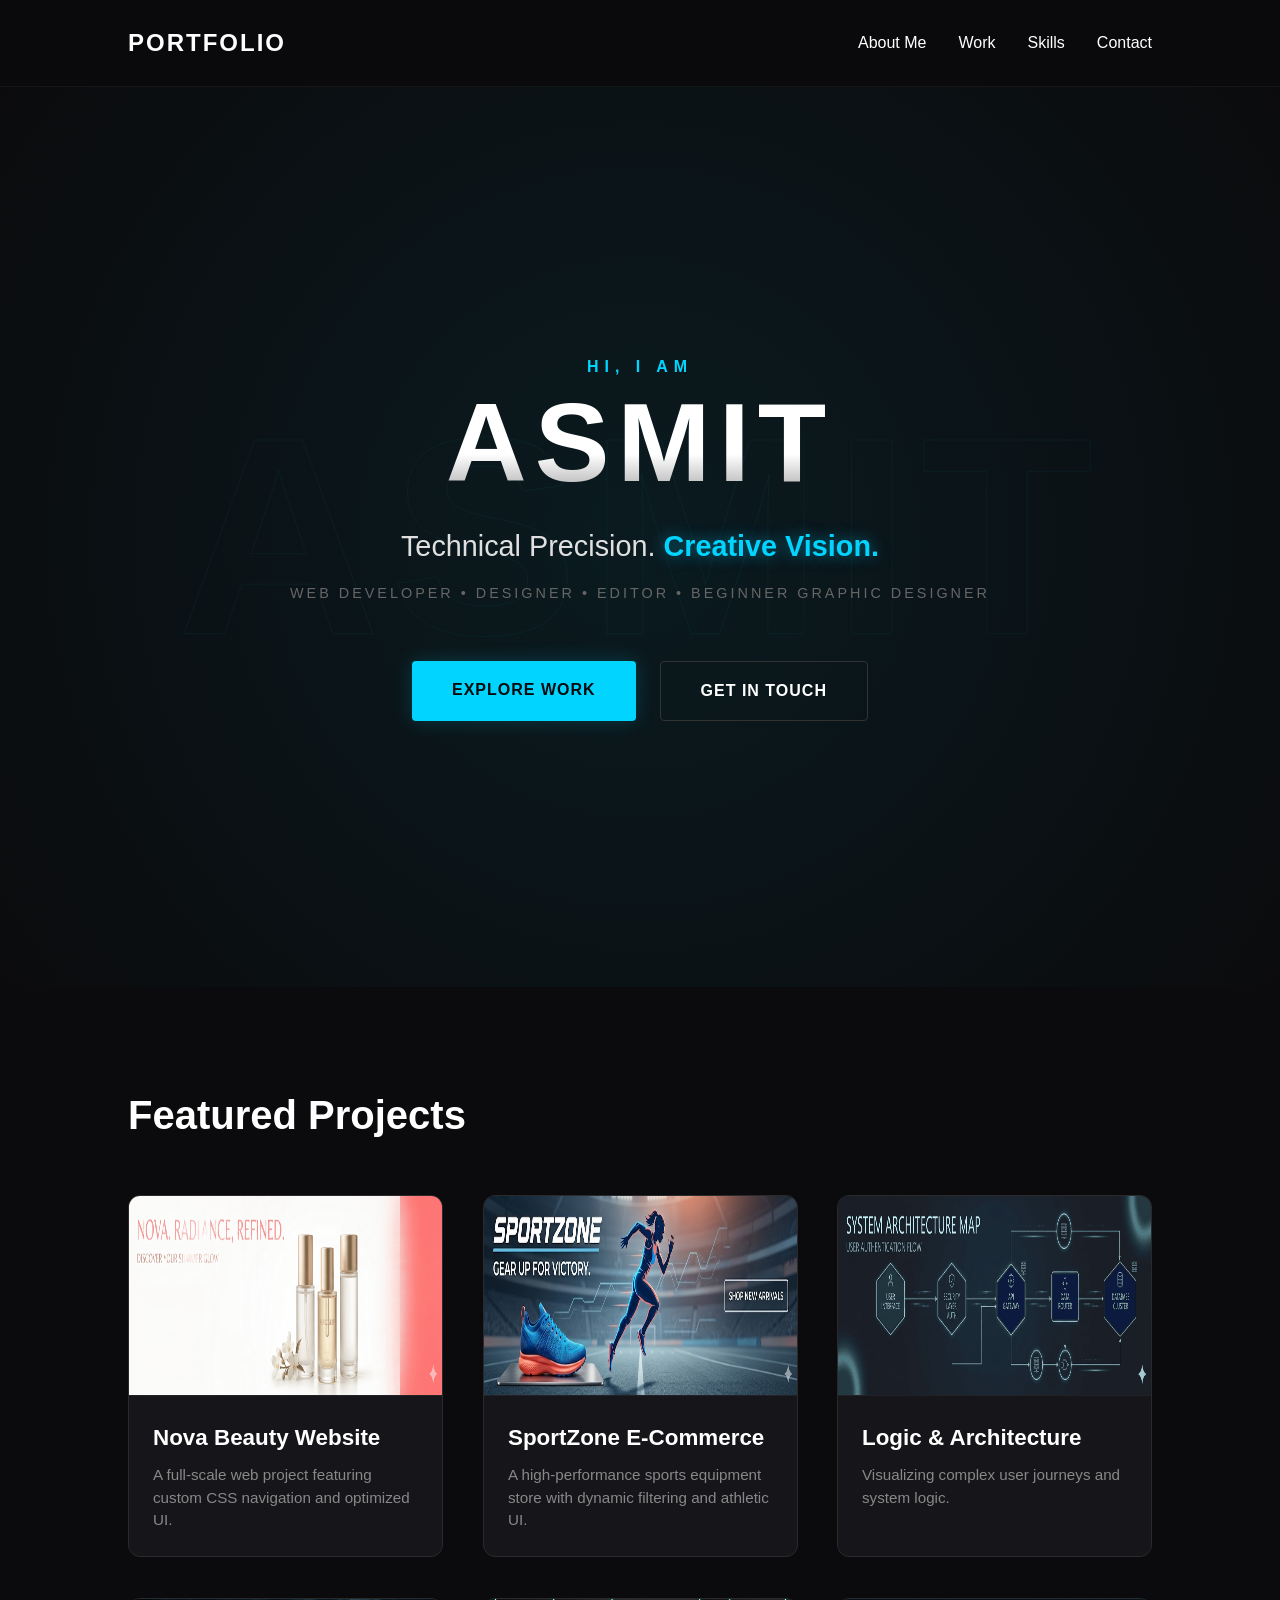
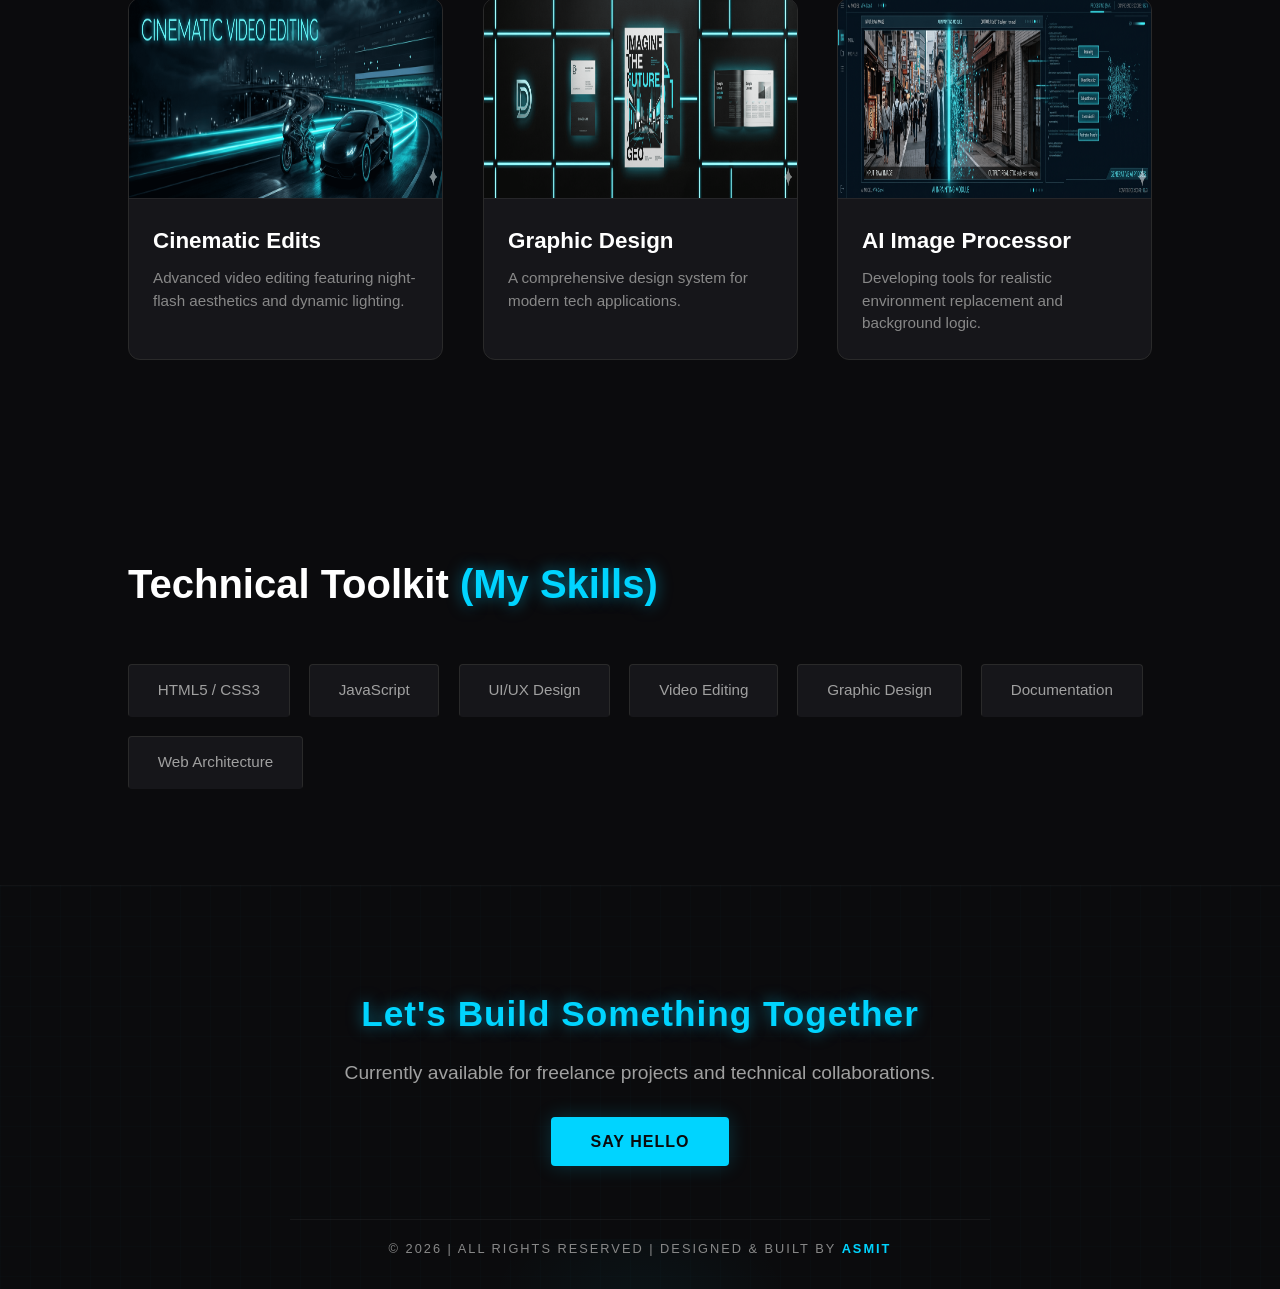
==== commit 56f97b42: "Add files via upload" ====
--- a/index.html
+++ b/index.html
@@ -7,22 +7,21 @@
     <title>Asmit Portfolio | Developer & Designer</title>
     <link rel="icon" href="Media/logo/Portfolio.jpg">
     <link rel="stylesheet" href="CSS/style.css">
-    <meta name="description"
-        content="Technical Precision. Creative Vision. Explore my web projects and cinematic video edits.">
+    
+    <meta name="title" content="Asmit Portfolio | Developer & Editor">
+    <meta name="description" content="Technical Precision. Creative Vision. Explore my web projects and cinematic video edits.">
 
     <meta property="og:type" content="website">
-    <!-- <meta property="og:url" content="https://asmit666.github.io/asmit-portfolio/"> -->
-    <meta property="og:url" content="https://asmitsportfolio.netlify.app">
+    <meta property="og:url" content="https://asmitsportfolio.netlify.app/">
     <meta property="og:title" content="Asmit Portfolio | Developer & Editor">
-    <meta property="og:description"
-        content="Technical Precision. Creative Vision. Explore my web projects and cinematic video edits.">
-    <meta property="og:image" content="https://asmit666.github.io/asmit-portfolio/Media/logo/Portfolio.jpg">
-    <meta property="twitter:card" content="summary_large_image">
-    <meta property="twitter:url" content="https://asmitsportfolio.netlify.app">
-    <meta property="twitter:title" content="Asmit Portfolio | Developer & Editor">
-    <meta property="twitter:description"
-        content="Technical Precision. Creative Vision. Explore my web projects and cinematic video edits.">
-    <meta property="twitter:image" content="https://asmit666.github.io/asmit-portfolio/Media/logo/Portfolio.jpg">
+    <meta property="og:description" content="Technical Precision. Creative Vision. Explore my web projects and cinematic video edits.">
+    <meta property="og:image" content="https://asmitsportfolio.netlify.app/Media/logo/Portfolio.jpg">
+
+    <meta name="twitter:card" content="summary_large_image">
+    <meta name="twitter:url" content="https://asmitsportfolio.netlify.app/">
+    <meta name="twitter:title" content="Asmit Portfolio | Developer & Editor">
+    <meta name="twitter:description" content="Technical Precision. Creative Vision. Explore my web projects and cinematic video edits.">
+    <meta name="twitter:image" content="https://asmitsportfolio.netlify.app/Media/logo/Portfolio.jpg">
 </head>
 
 <body>
